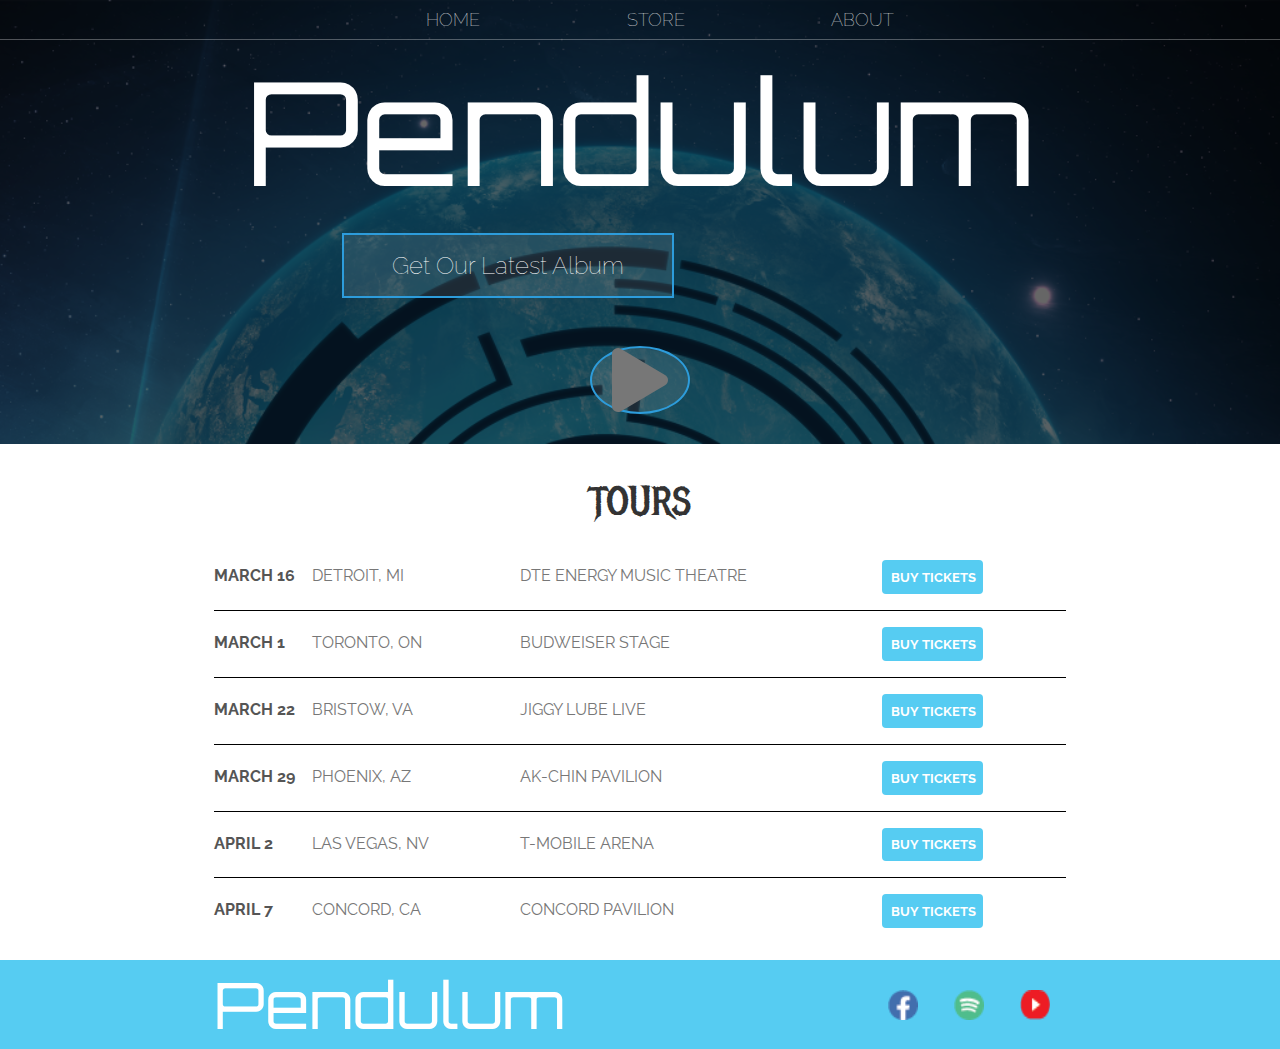
==== index.html @ 4d3c50bc "implementirao sam beta projekat" ====
<html lang="en">
<head>
    <meta charset="UTF-8">
    <meta http-equiv="X-UA-Compatible" content="IE=edge">
    <meta name="viewport" content="width=device-width, initial-scale=1.0">
    <link rel="stylesheet" href="styles.css">
    <link rel="stylesheet" href="https://use.fontawesome.com/releases/v5.0.7/css/all.css">
    <title>Pendulum</title>
</head>
<body>
    <header class="main-header">
        <nav class="nav main-nav">
            <ul>
                <li><a href="index.html">HOME</a></li>
                <li><a href="store.html">STORE</a></li>
                <li><a href="about.html">ABOUT</a></li>
            </ul>
        </nav>
        
        <h1 class="band-name band-name-large">Pendulum</h1>
        <div class="container">
        <button class="btn btn-header" type="button">Get Our Latest Album</button>
    </div>
    
    <button class="btn btn-header btn-play" type="button"><i class="fas fa-play"></i></button>

    </header>
    
       
       <section class="content-section container">
           <h2 class="section-header">TOURS</h2>
           <div>
               <div class="tour-row">
                   <span class="tour-item tour-date">MARCH 16</span>
                   
                   <span class="tour-item tour-city">DETROIT, MI</span> 
                   
                   <span class="tour-item tour-arena">DTE ENERGY MUSIC THEATRE</span>
                   
                   <button type="button" class="btn tour-item tour-btn btn-primary">BUY TICKETS</button>
                   
               </div>
               <div class="tour-row">
                <span class="tour-item tour-date">MARCH 1</span>
                
                <span class="tour-item tour-city">TORONTO, ON</span> 
                
                <span class="tour-item tour-arena">BUDWEISER STAGE</span>
                
                <button type="button" class="btn tour-item tour-btn btn-primary">BUY TICKETS</button>
                
            </div>
            <div class="tour-row">
                <span class="tour-item tour-date">MARCH 22</span>
                 
                <span class="tour-item tour-city">BRISTOW, VA</span> 
                
                <span class="tour-item tour-arena">JIGGY LUBE LIVE</span>
                
                <button type="button" class="btn tour-item tour-btn btn-primary">BUY TICKETS</button>
                
            </div>
            <div class="tour-row">
                <span class="tour-item tour-date">MARCH 29</span>
                 
                <span class="tour-item tour-city">PHOENIX, AZ</span> 
                
                <span class="tour-item tour-arena">AK-CHIN PAVILION</span>
                
                <button type="button" class="btn tour-item tour-btn btn-primary">BUY TICKETS</button>
                
            </div>
            <div class="tour-row">
                <span class="tour-item tour-date">APRIL 2</span>
                
                <span class="tour-item tour-city">LAS VEGAS, NV</span> 
                
                <span class="tour-item tour-arena">T-MOBILE ARENA</span>
                
                <button type="button" class="btn tour-item tour-btn btn-primary">BUY TICKETS</button>
                
            </div>
            <div class="tour-row">
                <span class="tour-item tour-date">APRIL 7</span>
                 
                <span class="tour-item tour-city">CONCORD, CA</span> 
                
                <span class="tour-item tour-arena">CONCORD PAVILION</span>
                 
                <button type="button" class="btn tour-item tour-btn btn-primary">BUY TICKETS</button>
                
            </div>
           </div>
       </section>
       <footer class="main-footer">
        <div class="container main-footer-container">
        <h3 class="band-name">Pendulum</h3>
        <ul class="nav footer-nav">
            <li><a href="https://facebook.com" target="_blank"> <img src="images/fejsbuklogo.png" alt=""></a></li>
            <li><a href="https://spotify.com" target="_blank"><img src="images/spotifilogo.png" alt=""></a> </li>
            <li><a href="https://youtube.com" target="_blank"> <img src="images/jutublogo.png" alt=""></a></li>
        </ul>
    </div>
    </footer>
</body>
</html>
---- styles.css ----
@import url('https://fonts.googleapis.com/css2?family=Raleway:wght@100;200;300;400;600;700;800;900&display=swap');
@import url('https://fonts.googleapis.com/css2?family=Orbitron:wght@400;500;900&family=Raleway:wght@100;200;300;400;600;700;800;900&display=swap');
@import url('https://fonts.googleapis.com/css2?family=Metal+Mania&display=swap');


* {
    box-sizing: border-box;
    font-family: Raleway;
    color: #777;
}

html, body {
    margin: 0;
    padding: 0;
}

.nav ul {
    margin: 0;
}

.nav li {
    display: inline;
}

.nav a {
    display: inline-block;
    padding: .5em;
    color: white;
    text-decoration: none;
}

.main-nav {
    text-align: center;
    font-size: 1.1em;
    font-weight: lighter;
    border-bottom: 1px solid rgba(255, 255, 255, .3);
}

.main-nav li {
padding: 0 5%;
}

.nav a:hover {
    background-color: rgba(255, 255, 255, .3);
}

.main-header {
    background-color: rgba(0, 0, 0, .6);
    background-image: url(images/pozadina.png);
    background-blend-mode: multiply;
    background-size: cover;
    padding-bottom: 30px;
}

.band-name {
    text-align: center;
    margin: 0;
    font-size: 4em;
    font-family: "Orbitron";
    font-weight: normal;
    color: white;
    
}

.band-name-large {
    font-size: 9em;
}

.content-section {
    margin: 1em;
}

.container {
    max-width: 900px;
    margin: 0 auto;
    padding: 0 1.5em;
}

.section-header {
font-family: "Metal Mania";
font-weight: normal;
color: #333;
text-align: center;
font-size: 2.5em;
}

.about-band-image {
    float: left;
    height: 200px;
    width: 200px;
    margin: 15px;
    border-radius: 50%;
}

.main-footer {
    background-color: #56CCF2;
    color: white;
    padding: .25em 0;
}

.main-footer-container {
    display: flex;
    align-items: center;
}

.main-footer-container ul {
    flex-grow: 1;
    text-align: end;
}

.footer-nav li {
    padding: 0 .5em;
}

.footer-nav img {
    width: 30px;
    height: 30px;
}

.btn {
    text-align: center;
    vertical-align: middle;
    padding: .67em;
    cursor: pointer;
}

.btn-header {
    margin: .5em 15% 2em 15%;
    color: white;
    border: 2px solid #2D9CDB;
    background-color: rgba(255, 255, 255, .1);
    border-radius: 0;
    font-size: 1.5em;
    font-weight: lighter;
    padding-left: 2em;
    padding-right: 2em;
}

.btn-header:hover {
    background-color: rgba(255, 255, 255, .3);
}

.btn-play {
    display: block;
    margin: 0 auto;
    color: #2D9CDB;
    font-size: 4em;
    border-radius: 100%;
    padding: 0;
    width: 100px;
}

.tour-row {
    border-bottom: 1px solid black;
    padding-bottom: 1em;
    margin-bottom: 1em;
}

.tour-row:last-child {
    border-bottom: none;
}

.tour-item {
    display: inline-block;
    padding-right: .5em;

}

.tour-date {
    color: #555;
    font-weight: bold;
    width: 11%;
}

.tour-city {
    width: 24%;
}

.tour-arena {
    width: 42%;
}

.tour-btn {
    max-width: 19%;
}

.btn-primary {
    color: white;
    background-color: #56CCF2;
    border: none;
    border-radius: .3em;
    font-weight: bold;
}

.btn-primary:hover {
      background-color: #2D9CDB;
}

.shop-item {
    margin: 30px;
}

.shop-item-title {
    display: block;
    width: 100%;
    text-align: center;
    font-weight: bold;
    font-size: 1.5em;
    color: #333;
    margin-bottom: 15px;
}

.shop-item-image {
    height: 250px
}

.shop-item-details {
    display: flex;
    align-items: center;
    padding: 5px;
}

.shop-item-price {
    flex-grow: 1;
    color: #333;
}

.shop-items {
    display: flex;
    flex-wrap: wrap;
    justify-content: space-around;
}

.cart-header {
    font-weight: bold;
    font-size: 1.2em;
    color: #333;
}

.cart-column {
    display: flex;
    align-items: center;
    border-bottom: 1px solid black;
    margin-right: 1.5em;
    padding-bottom: 10px;
    margin-top: 10px;
}

.cart-row {
    display: flex;
}

.cart-item {
width: 40%;
}

.cart-price {
width: 20%;
font-size: 1.2em;
color: #333;
}

.cart-quantity {
width: 35%;
}

.cart-item-title {
    color: #333;
    margin-left: .5em;
    font-size: 1.2em;
}

.cart-item-image {
    width: 75px;
    height: auto;
    border-radius: 10px;
}

.btn-danger {
    color: white;
    background-color: #EB5757;
    border: none;
    border-radius: .3em;
    font-weight: bold;
}

.btn-danger:hover {
    background-color: #CC4C4C;
}

.cart-quantity-input {
    height: 34px;
    width: 50px;
    border-radius: 5px;
    border: 1px solid #56CCF2;
    background-color: #eee;
    color: #333;
    padding: 0;
    text-align: center;
    font-size: 1.2em;
    margin-right: 25px;
}

.cart-row:last-child {
border-bottom: 1px solid black;
}

.cart-row:last-child .cart-column {
border: none;
}

.cart-total {
    text-align: end;
    margin-top: 10px;
    margin-right: 10px;
}

.cart-total-title {
    font-weight: bold;
    font-size: 1.5em;
    color: black;
    margin-right: 20px;
}

.cart-total-price {
    color: #333;
    font-size: 1.5em;
    
}

.btn-purchase {
    display: block;
    margin: 40px auto 80px auto;
    font-size: 1.75em;
}
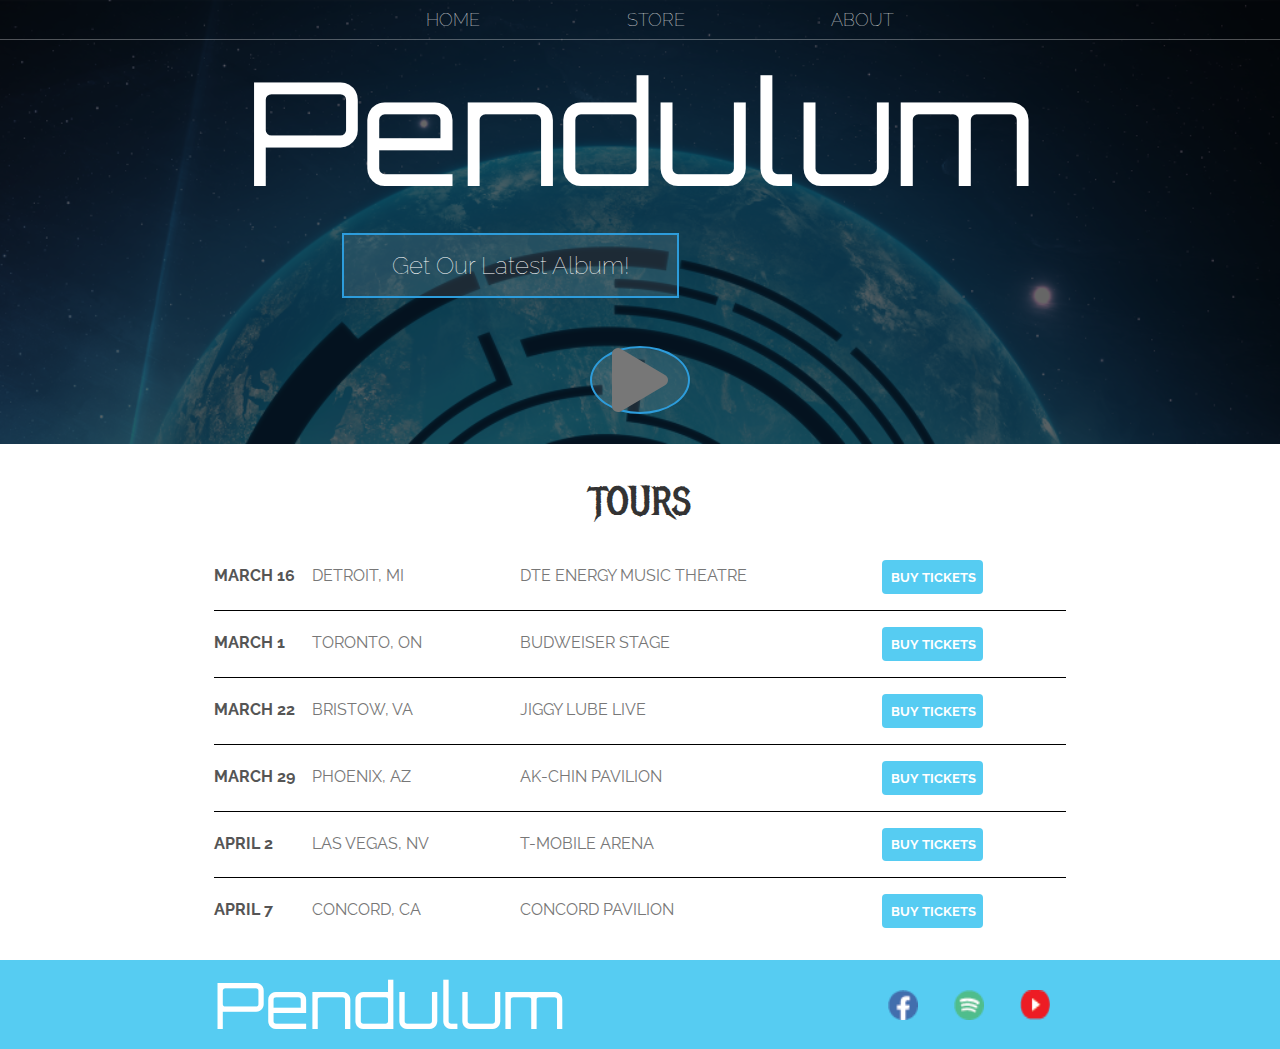
==== commit d4770280: "ubacio sam usklicnik" ====
--- a/index.html
+++ b/index.html
@@ -19,7 +19,7 @@
         
         <h1 class="band-name band-name-large">Pendulum</h1>
         <div class="container">
-        <button class="btn btn-header" type="button">Get Our Latest Album</button>
+        <button class="btn btn-header" type="button">Get Our Latest Album!</button>
     </div>
     
     <button class="btn btn-header btn-play" type="button"><i class="fas fa-play"></i></button>
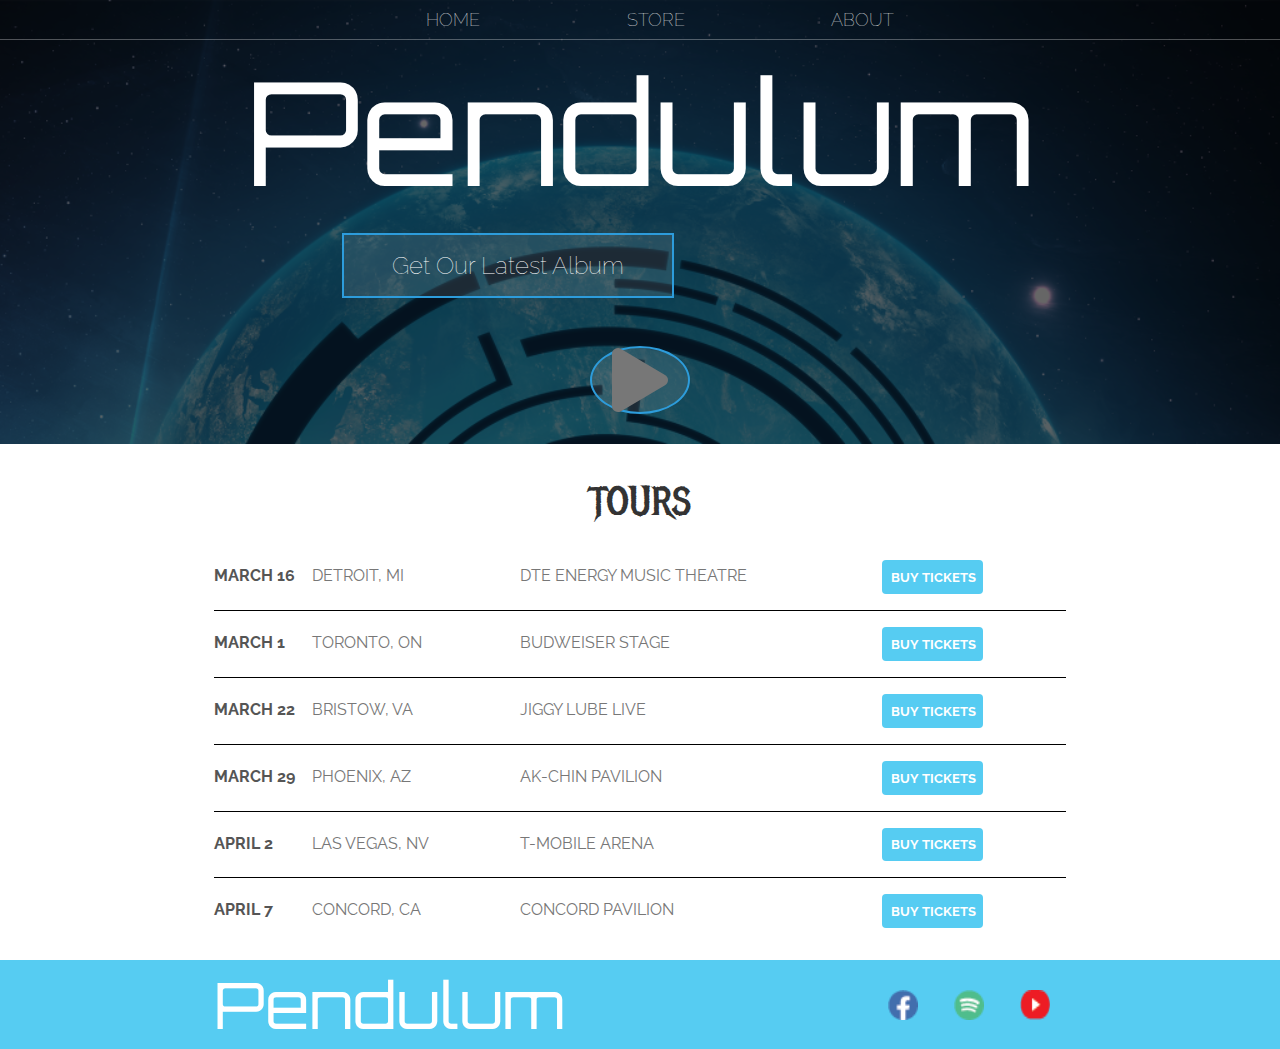
==== commit b55b99b3: "vracam na staro" ====
--- a/index.html
+++ b/index.html
@@ -19,7 +19,7 @@
         
         <h1 class="band-name band-name-large">Pendulum</h1>
         <div class="container">
-        <button class="btn btn-header" type="button">Get Our Latest Album!</button>
+        <button class="btn btn-header" type="button">Get Our Latest Album</button>
     </div>
     
     <button class="btn btn-header btn-play" type="button"><i class="fas fa-play"></i></button>
